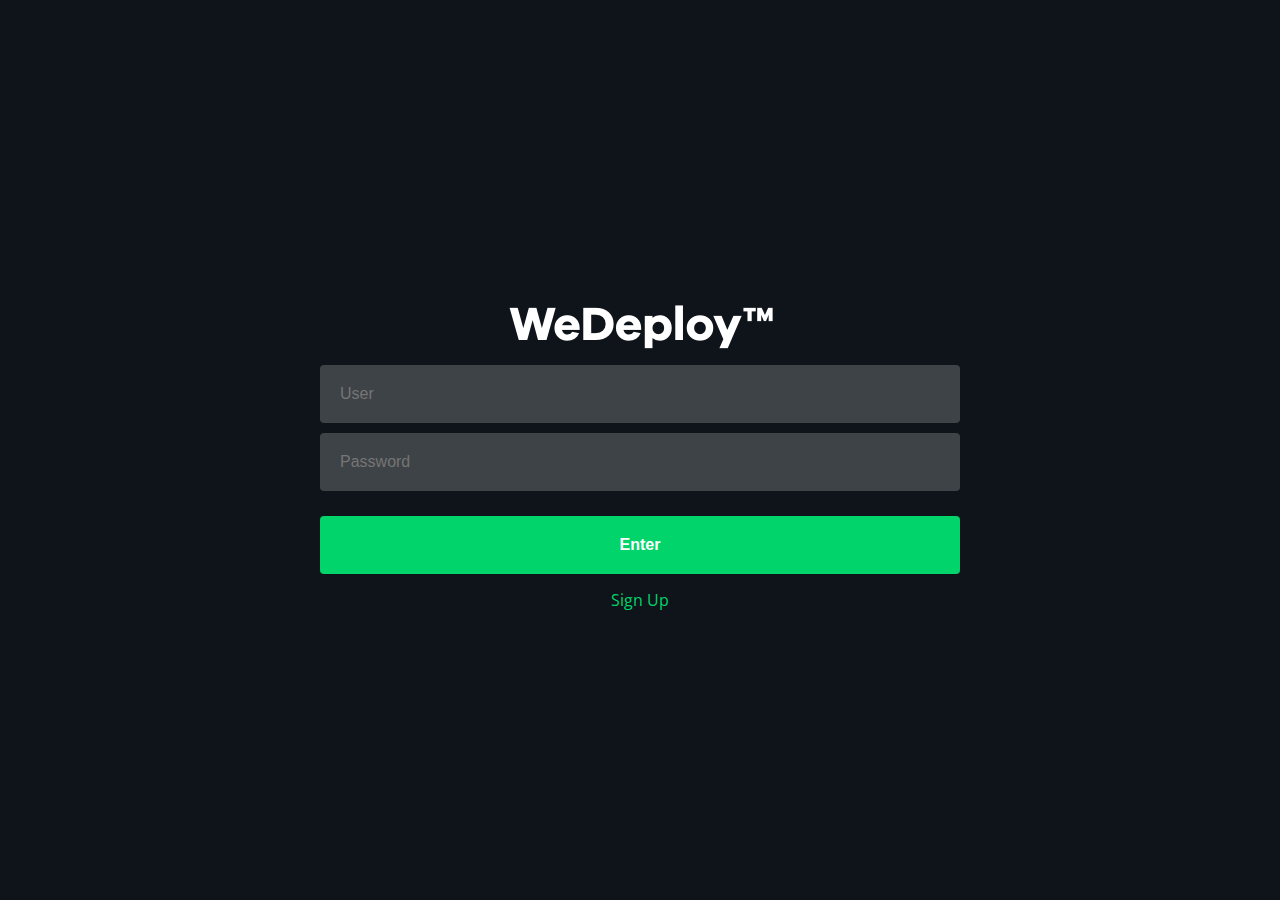
==== ui/index.html @ b864fb11 "example project - sign up missing" ====
<!DOCTYPE html>
<html lang="en">
<head>
	<meta charset="UTF-8">
	<title>List / To-do</title>
	<link rel="stylesheet" href="https://fonts.googleapis.com/css?family=Open+Sans:300,700">
	<link rel="stylesheet" href="main.css">
</head>

<body>
	<form class="container" id="form" onsubmit="signIn(); return false;">
		<img src="./logo.png">
		<input type="text" name="user" autofocus="true" placeholder="User" required="true" />
		<input type="password" name="password" autofocus="true" placeholder="Password" required="true" />
		<button type="submit">Enter</button>
		<a href="./signup.html">Sign Up</a>
	</form>

	<script src="https://cdn.wedeploy.com/api/4.0.1/wedeploy.js"></script>
	<script type="./newindex.js"></script>
</body>
</html>
---- ui/main.css ----
html, body {
	margin: 0;
	height: 100%;
}

body {
	background: #0e141a;
	font-family: 'Open Sans', sans-serif;
	display: flex;
	align-items: center;
	justify-content: center;
	text-align: center;
}

.container {
	max-width: 50%;
}

h1 {
	font-weight: 300;
	color: rgba(255, 255, 255, 0.9);
	margin: 0 0 20px;
}

.logo {
	position: absolute;
	bottom: 20px;
	left: 50%;
	transform: translate(-50%, -50%);
	z-index: -1;
}

label {
	color: white;
	display: block;
	margin: 0 0 5px;
	text-align: left;
}

input {
	background: rgba(255, 255, 255, .2);
	border-radius: 4px;
	border: 0;
	color: white;
	display: inline-block;
	font-size: 16px;
	line-height: 58px;
	outline: none;
	padding: 0 20px;
	width: calc(100% - 40px);
	margin: 0 0 10px;
}

button {
	background: #00d46a;
	border-radius: 4px;
	border: 0;
	color: white;
	cursor: pointer;
	display: inline-block;
	font-size: 16px;
	font-weight: 600;
	line-height: 58px;
	outline: none;
	margin: 15px 0 0;
	padding: 0 48px;
	width: 100%;
}

a {
	color: #00d46a;
	text-decoration: none;
	margin: 15px 0 0;
	display: block;
}

#savebtn {
	color: #66ff66;
	text-decoration: none;
	margin: 15px 0 0;
	display: block;
	text-decoration-color: #ffffff;
}

.list {
	color: rgba(255, 255, 255, .7);
}
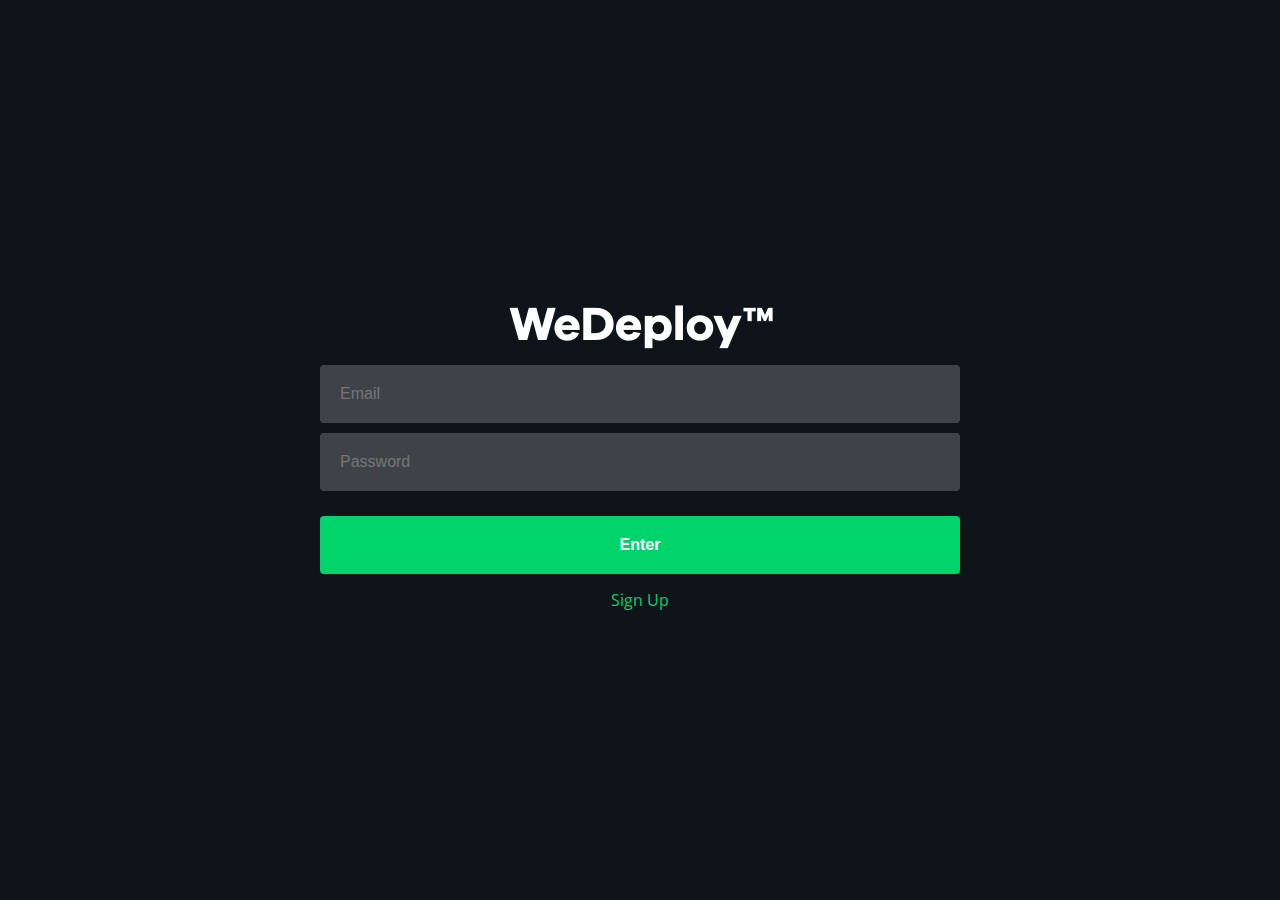
==== commit e1812adf: "auth" ====
--- a/ui/index.html
+++ b/ui/index.html
@@ -8,15 +8,16 @@
 </head>
 
 <body>
-	<form class="container" id="form" onsubmit="signIn(); return false;">
+	<form class="container" id="form"	>
 		<img src="./logo.png">
-		<input type="text" name="user" autofocus="true" placeholder="User" required="true" />
+		<input type="text" name="user" autofocus="true" placeholder="Email" required="true" />
 		<input type="password" name="password" autofocus="true" placeholder="Password" required="true" />
 		<button type="submit">Enter</button>
 		<a href="./signup.html">Sign Up</a>
 	</form>
 
 	<script src="https://cdn.wedeploy.com/api/4.0.1/wedeploy.js"></script>
-	<script type="./newindex.js"></script>
+	<script src="./index.js"></script>
+	<script>if (weAuth.currentUser) {location.href = '/welcome.html';}</script>
 </body>
 </html>--- a/ui/main.css
+++ b/ui/main.css
@@ -74,13 +74,6 @@
 	display: block;
 }
 
-#savebtn {
-	color: #66ff66;
-	text-decoration: none;
-	margin: 15px 0 0;
-	display: block;
-	text-decoration-color: #ffffff;
-}
 
 .list {
 	color: rgba(255, 255, 255, .7);
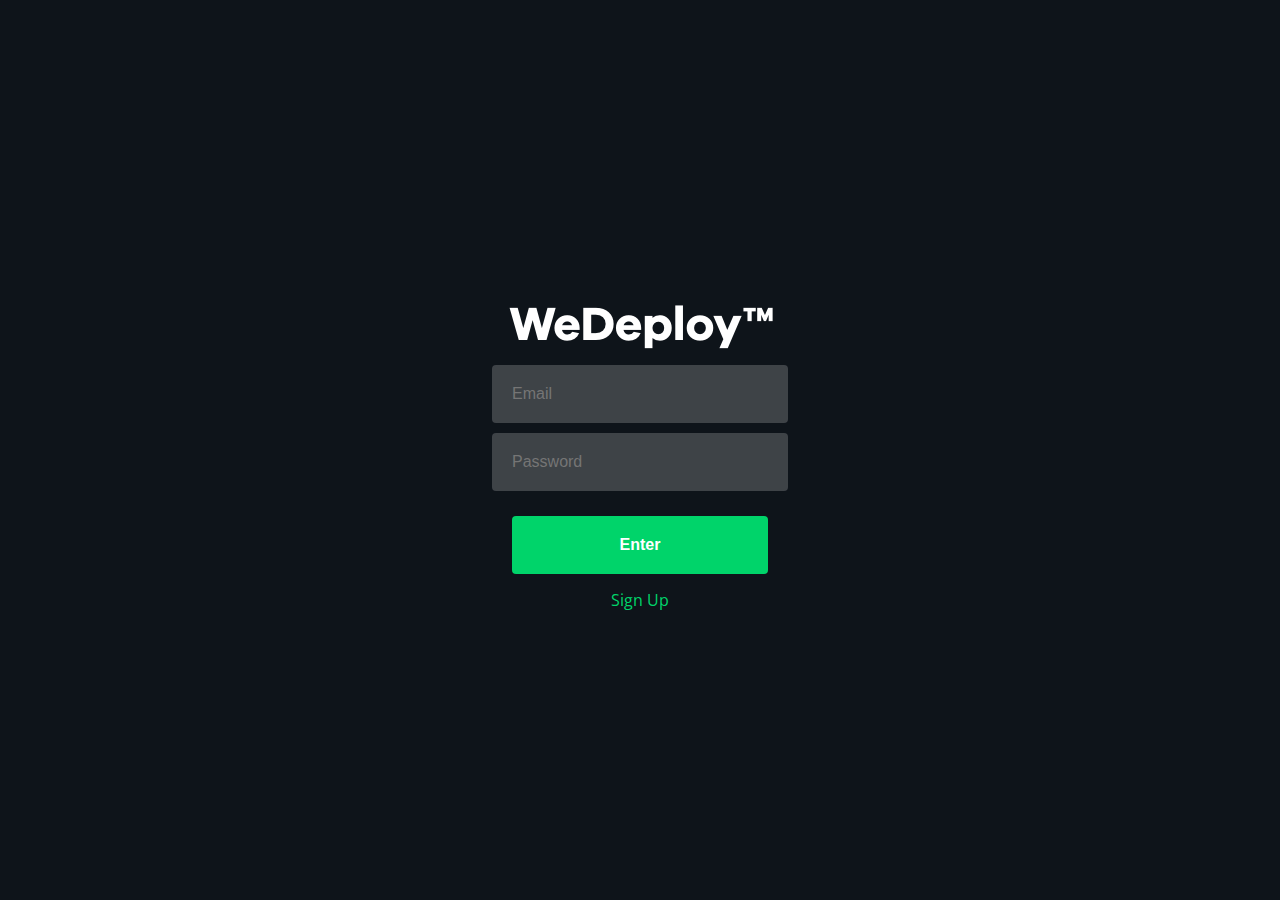
==== commit 266c8122: "wedeploy" ====
--- a/ui/index.html
+++ b/ui/index.html
@@ -8,7 +8,7 @@
 </head>
 
 <body>
-	<form class="container" id="form"	>
+	<form class="container" id="form"	style="width: 40%;">
 		<img src="./logo.png">
 		<input type="text" name="user" autofocus="true" placeholder="Email" required="true" />
 		<input type="password" name="password" autofocus="true" placeholder="Password" required="true" />
@@ -18,6 +18,6 @@
 
 	<script src="https://cdn.wedeploy.com/api/4.0.1/wedeploy.js"></script>
 	<script src="./index.js"></script>
-	<script>if (weAuth.currentUser) {location.href = '/welcome.html';}</script>
+	<script>if (weAuth.currentUser!=null) {location.href = '/welcome';}</script>
 </body>
 </html>--- a/ui/main.css
+++ b/ui/main.css
@@ -1,6 +1,13 @@
 html, body {
 	margin: 0;
 	height: 100%;
+}
+
+#logout{
+	position: fixed; 
+	right: 10px; 
+	top: 5px; 
+	color: white;
 }
 
 body {
@@ -12,9 +19,6 @@
 	text-align: center;
 }
 
-.container {
-	max-width: 50%;
-}
 
 h1 {
 	font-weight: 300;
@@ -34,7 +38,7 @@
 	color: white;
 	display: block;
 	margin: 0 0 5px;
-	text-align: left;
+	text-align: center;
 }
 
 input {
@@ -47,7 +51,7 @@
 	line-height: 58px;
 	outline: none;
 	padding: 0 20px;
-	width: calc(100% - 40px);
+	width: 50%;
 	margin: 0 0 10px;
 }
 
@@ -64,7 +68,7 @@
 	outline: none;
 	margin: 15px 0 0;
 	padding: 0 48px;
-	width: 100%;
+	width: 50%;
 }
 
 a {
@@ -77,4 +81,5 @@
 
 .list {
 	color: rgba(255, 255, 255, .7);
+	width: 100%;
 }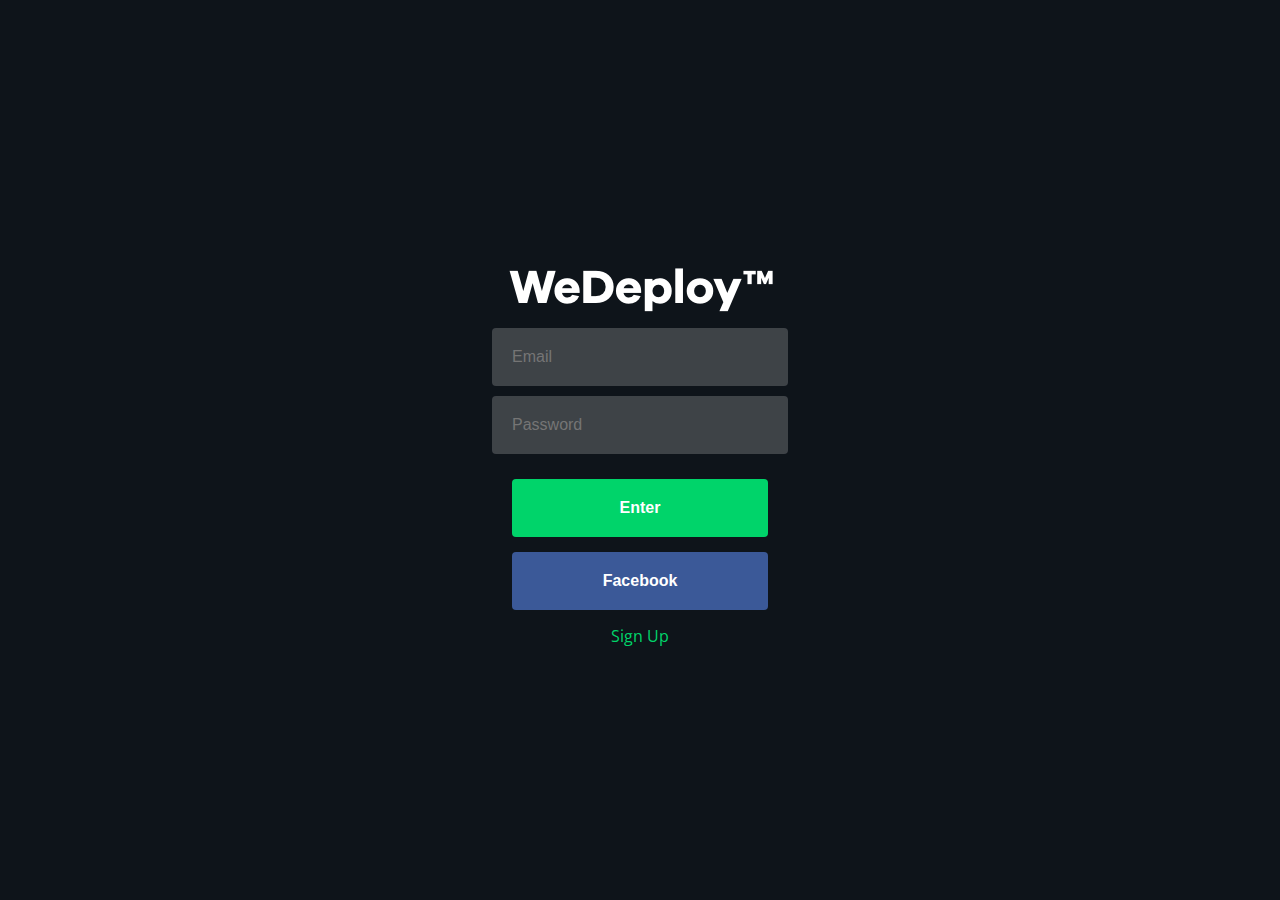
==== commit 78f15f54: "myUpdate method added" ====
--- a/ui/index.html
+++ b/ui/index.html
@@ -13,11 +13,12 @@
 		<input type="text" name="user" autofocus="true" placeholder="Email" required="true" />
 		<input type="password" name="password" autofocus="true" placeholder="Password" required="true" />
 		<button type="submit">Enter</button>
+		<button onclick="facebook()" style="background-color: #3b5998;">Facebook</button>
 		<a href="./signup.html">Sign Up</a>
 	</form>
 
 	<script src="https://cdn.wedeploy.com/api/4.0.1/wedeploy.js"></script>
 	<script src="./index.js"></script>
-	<script>if (weAuth.currentUser!=null) {location.href = '/welcome';}</script>
+	<script>if (weAuth.currentUser!=null) {location.href = '/welcome.html';}</script>
 </body>
 </html>